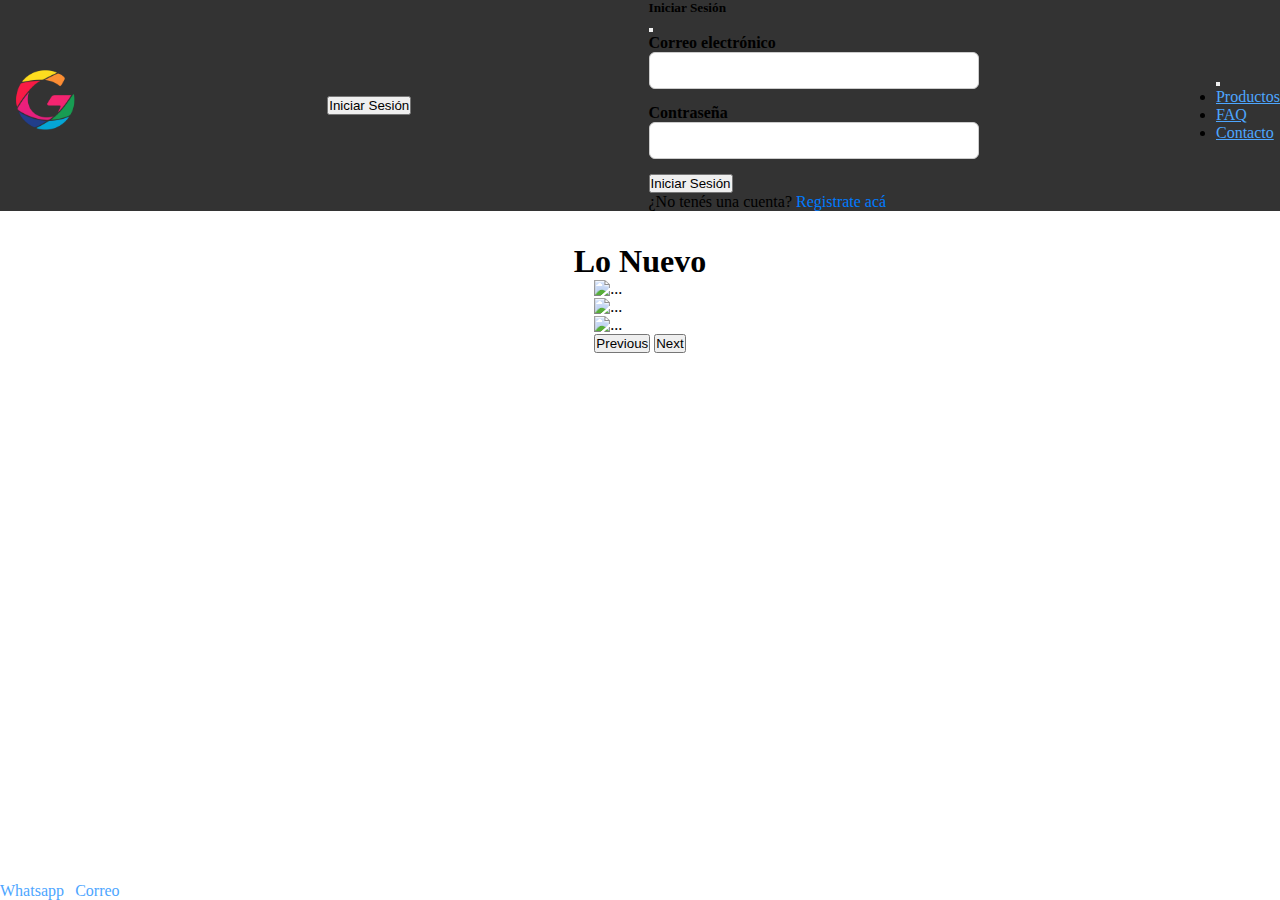
==== pages/contacto.html @ 862be525 "FAQ" ====
<!DOCTYPE html>
<html lang="en">

<head>
    <meta charset="UTF-8">
    <meta name="viewport" content="width=device-width, initial-scale=1.0">
    <link href="https://cdn.jsdelivr.net/npm/bootstrap@5.3.5/dist/css/bootstrap.min.css" rel="stylesheet"
        integrity="sha384-SgOJa3DmI69IUzQ2PVdRZhwQ+dy64/BUtbMJw1MZ8t5HZApcHrRKUc4W0kG879m7" crossorigin="anonymous">
    <link rel="stylesheet" href="/css/style.css">
    <title>Document</title>
</head>

<body>

    <header>

        <div class="container-fluid">
            <a class="navbar-brand" href="/index.html">
                <img  id="logo" class="logo d-inline-block align-text-top" src="/img/Logo.png" alt="Logo" height="90">
            </a>
        </div>

        <div class="d-flex justify-content-center my-3">
            <button class="btn btn-primary text-nowrap" data-bs-toggle="modal" data-bs-target="#loginModal">
                Iniciar Sesión
            </button>
        </div>

        <div class="modal fade" id="loginModal" tabindex="-1" aria-labelledby="loginModalLabel" aria-hidden="true">
            <div class="modal-dialog">
                <div class="modal-content">

                    <div class="modal-header">
                        <h5 class="modal-title" id="loginModalLabel">Iniciar Sesión</h5>
                        <button type="button" class="btn-close" data-bs-dismiss="modal" aria-label="Cerrar"></button>
                    </div>

                    <div class="modal-body">
                        <form>
                            <div class="mb-3">
                                <label for="emailInput" class="form-label">Correo electrónico</label>
                                <input type="email" class="form-control" id="emailInput" required>
                            </div>
                            <div class="mb-3">
                                <label for="passwordInput" class="form-label">Contraseña</label>
                                <input type="password" class="form-control" id="passwordInput" required>
                            </div>
                            <button type="submit" class="btn btn-primary w-100 mb-3">Iniciar Sesión</button>
                        </form>

                        <div id="register" class="text-center">
                            <p class="mb-0">¿No tenés una cuenta? <a href="/pages/registro.html">Registrate acá</a></p>
                        </div>
                    </div>
                </div>
            </div>
        </div>

        <nav class="navbar navbar-expand-lg">
            <div class="container-fluid">
                <button class="navbar-toggler" type="button" data-bs-toggle="collapse" data-bs-target="#navbarNav"
                    aria-controls="navbarNav" aria-expanded="false" aria-label="Toggle navigation">
                    <span class="navbar-toggler-icon"></span>
                </button>
                <div class="collapse navbar-collapse justify-content-center" id="navbarNav">
                    <ul class="navbar-nav">
                        <li class="nav-item">
                            <a class="nav-link" href="/pages/productos.html">Productos</a>
                        </li>
                        <li class="nav-item">
                            <a class="nav-link" href="/pages/faq.html">FAQ</a>
                        </li>
                        <li class="nav-item">
                            <a class="nav-link" href="/pages/contacto.html">Contacto</a>
                        </li>
                    </ul>
                </div>
            </div>
        </nav>

    </header>

    <main>

        <h1 class="titulo">Lo Nuevo</h1>
        <div id="carouselExampleAutoplaying" class="carousel slide mt-4" data-bs-ride="carousel">
            <div class="carousel-inner">
                <div class="carousel-item active">
                    <img src="..." class="d-block w-100" alt="...">
                </div>
                <div class="carousel-item">
                    <img src="..." class="d-block w-100" alt="...">
                </div>
                <div class="carousel-item">
                    <img src="..." class="d-block w-100" alt="...">
                </div>
            </div>
            <button class="carousel-control-prev" type="button" data-bs-target="#carouselExampleAutoplaying"
                data-bs-slide="prev">
                <span class="carousel-control-prev-icon" aria-hidden="true"></span>
                <span class="visually-hidden">Previous</span>
            </button>
            <button class="carousel-control-next" type="button" data-bs-target="#carouselExampleAutoplaying"
                data-bs-slide="next">
                <span class="carousel-control-next-icon" aria-hidden="true"></span>
                <span class="visually-hidden">Next</span>
            </button>
        </div>

    </main>

    <footer>

        <div class="container-fluid bg-dark text-center py-3">
            <p>&copy; 2025 La grafica. Todos los derechos reservados.</p>
            <a href="#">Whatsapp</a> | <a href="#">Correo</a>

        </div>
    </footer>

    <script src="https://cdn.jsdelivr.net/npm/bootstrap@5.3.5/dist/js/bootstrap.bundle.min.js"
        integrity="sha384-k6d4wzSIapyDyv1kpU366/PK5hCdSbCRGRCMv+eplOQJWyd1fbcAu9OCUj5zNLiq"
        crossorigin="anonymous"></script>

</body>

</html>
---- css/style.css ----
* {
    margin: 0;
    padding: 0;
    box-sizing: border-box;
}

html,
body {
    height: 100%;
    margin: 0;
}

body {
    display: flex;
    flex-direction: column;
}

#logo {
    transition: transform 0.4s cubic-bezier(0.4, 0, 0.2, 1);
}

#logo:hover {
    transform: scale(1.2);
}

header {
    display: flex;
    justify-content: space-between;
    align-items: center;
    background-color: #333;
}

.nav-link {
    color: #4da6ff;
    display: inline-block;
    transition: transform 0.3s ease;
}

.nav-link:hover {
    color: #ffffff;
    transform: scale(1.1);
}

main {
    flex: 1;
    display: flex;
    flex-direction: column;
    align-items: center;
}

.titulo {
    text-align: center;
    margin-top: 2rem;

}

.catalogo {
    width: 100%;
    max-width: 1200px;
    display: grid;
    grid-template-columns: repeat(auto-fit, minmax(220px, 1fr));
    gap: 2rem;
    padding: 2rem;
}

.producto {
    background: white;
    padding: 1rem;
    border-radius: 10px;
    text-align: center;
    box-shadow: 0 2px 8px rgba(0, 0, 0, 0.1);
    transition: transform 0.3s ease;
}

.producto:hover {
    transform: scale(1.03);
}

.producto img {
    width: 100%;
    height: auto;
    border-radius: 6px;
}

.producto h2 {
    margin: 0.5rem 0;
    font-size: 1.2rem;
}

.producto p {
    font-size: 1rem;
    color: #333;
}

.producto button {
    margin-top: 0.5rem;
    padding: 0.5rem 1rem;
    background-color: #007bff;
    border: none;
    color: white;
    border-radius: 5px;
    cursor: pointer;
    transition: background-color 0.2s ease;
}

.producto button:hover {
    background-color: #0056b3;
}

.faq{
    max-width: 800px;
    margin: 30px auto;
    padding: 20px;
    background-color: #fff;
    border-radius: 8px;
    box-shadow: 0 4px 10px rgba(0, 0, 0, 0.1);
}

.faq h2{
    text-align: center;
    margin-bottom: 20px;
    color: #333;
}

.question{
    margin-bottom: 15px;
    padding: 10px;
    background-color: #fafafa;
    border-radius: 8px;
    box-shadow: 0 2px 5px rgba(0, 0, 0, 0.1);
}

.question h3{
    font-size: 1.1rem;
    color: #007bff;
    margin-bottom: 10px;
    cursor: pointer;
}

.question p{
    font-size: 0.9rem;
    color: #555;
    margin-bottom: 0;
}

.question p a{
    color: #007bff;
    text-decoration: none;
}

.question:hover{
    background-color: #e8f4ff;
}

#register p a{
    color: #007bff;
    text-decoration: none;
}

.form-registro {
    max-width: 400px;
    background: #fff;
    border-radius: 10px;
    box-shadow: 0 0 10px rgba(0, 0, 0, 0.1);
}

label {
    margin-top: 15px;
    margin-bottom: 5px;
    font-weight: bold;
}

input[type="text"],
input[type="email"],
input[type="password"] {
    width: 100%;
    padding: 10px;
    margin-bottom: 15px;
    border: 1px solid #ccc;
    border-radius: 6px;
}

.registro {
    width: 100%;
    padding: 10px;
    background-color: #0066cc;
    color: white;
    border: none;
    border-radius: 6px;
    font-size: 16px;
    cursor: pointer;
    transition: background-color 0.3s ease;
}

.registro:hover {
    background-color: #004a99;
}


footer {
    color: #ffffff;
}

footer a {
    color: #4da6ff;
    text-decoration: none;
    display: inline-block;
    transition: transform 0.3s ease;
}

footer a:hover {
    color: #ffffff;
    transform: scale(1.1);
}

/* Query para tablet (768px a 1024px) */
@media (max-width: 1024px) {
    .logo {
        height: 70px;
    }

    h1.titulo {
        font-size: 2rem;
        text-align: center;
    }

    .navbar-nav .nav-link {
        font-size: 1rem;
        padding: 8px 12px;
    }
}

/* Query para celular (hasta 768px) */
@media (max-width: 768px) {
    .logo {
        height: 60px;
    }

    h1.titulo {
        font-size: 1.5rem;
        margin-top: 1rem;
        text-align: center;
    }

    .navbar-nav {
        flex-direction: column;
        align-items: center;
    }

    .navbar-nav .nav-link {
        font-size: 1rem;
        padding: 10px;
    }

    .btn {
        font-size: 0.9rem;
        padding: 8px 16px;
    }

    footer p,
    footer a {
        font-size: 0.9rem;
    }

    footer a {
        display: inline-block;
        margin: 0 5px;
    }
}
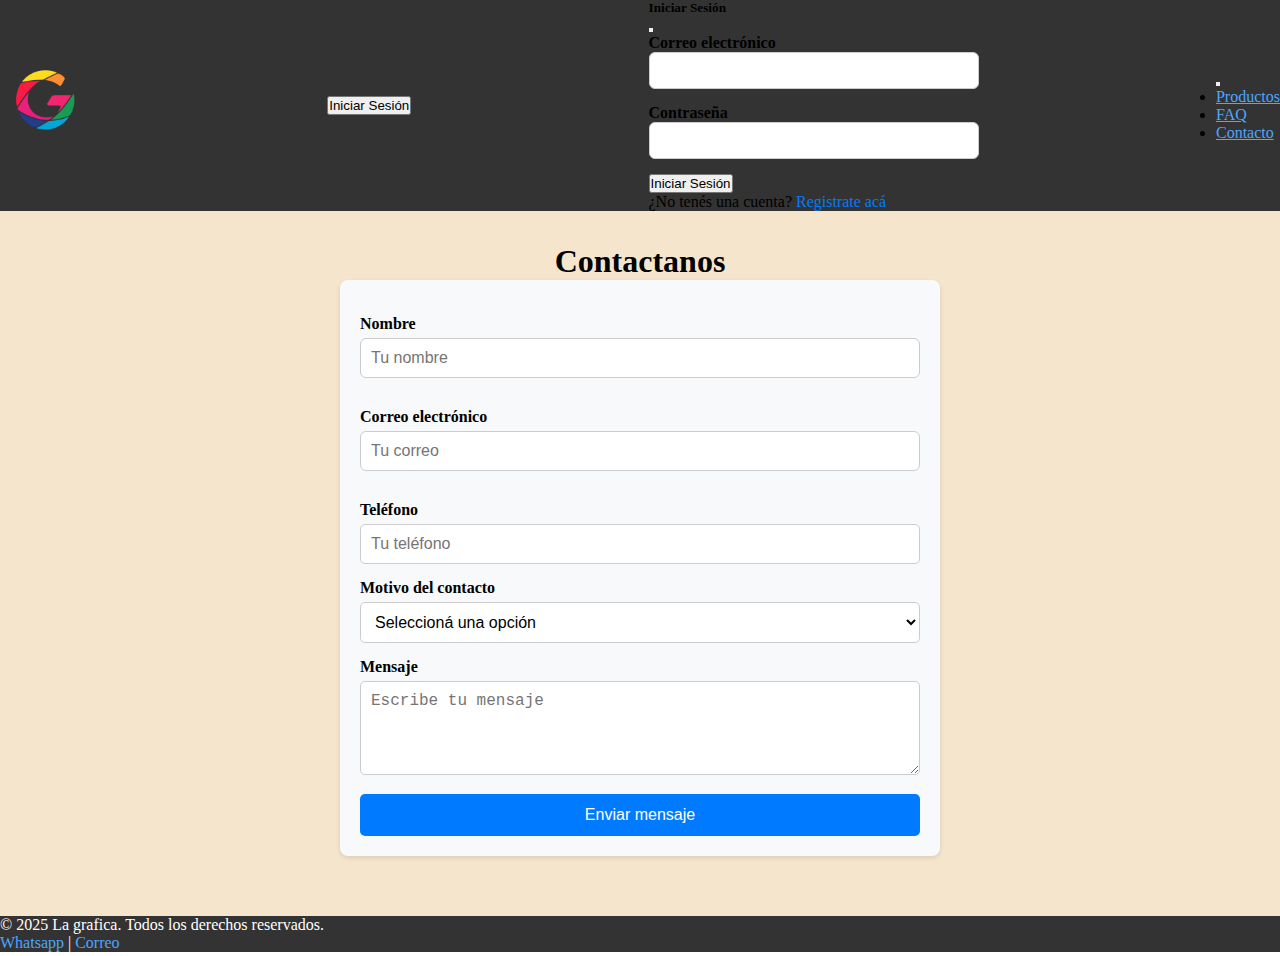
==== commit 6fafd6e5: "Contact Form" ====
--- a/pages/contacto.html
+++ b/pages/contacto.html
@@ -7,7 +7,7 @@
     <link href="https://cdn.jsdelivr.net/npm/bootstrap@5.3.5/dist/css/bootstrap.min.css" rel="stylesheet"
         integrity="sha384-SgOJa3DmI69IUzQ2PVdRZhwQ+dy64/BUtbMJw1MZ8t5HZApcHrRKUc4W0kG879m7" crossorigin="anonymous">
     <link rel="stylesheet" href="/css/style.css">
-    <title>Document</title>
+    <title>Contacto</title>
 </head>
 
 <body>
@@ -16,7 +16,7 @@
 
         <div class="container-fluid">
             <a class="navbar-brand" href="/index.html">
-                <img  id="logo" class="logo d-inline-block align-text-top" src="/img/Logo.png" alt="Logo" height="90">
+                <img id="logo" class="logo d-inline-block align-text-top" src="/img/Logo.png" alt="Logo" height="90">
             </a>
         </div>
 
@@ -82,29 +82,38 @@
 
     <main>
 
-        <h1 class="titulo">Lo Nuevo</h1>
-        <div id="carouselExampleAutoplaying" class="carousel slide mt-4" data-bs-ride="carousel">
-            <div class="carousel-inner">
-                <div class="carousel-item active">
-                    <img src="..." class="d-block w-100" alt="...">
+        <h1 class="titulo">Contactanos</h1>
+        <div class="form_cnt">
+            <form>
+                <div class="form_item">
+                    <label for="nameInput">Nombre</label>
+                    <input type="text" id="nameInput" name="name" placeholder="Tu nombre" required>
                 </div>
-                <div class="carousel-item">
-                    <img src="..." class="d-block w-100" alt="...">
+                <div class="form_item">
+                    <label for="emailInput">Correo electrónico</label>
+                    <input type="email" id="emailInput" name="email" placeholder="Tu correo" required>
                 </div>
-                <div class="carousel-item">
-                    <img src="..." class="d-block w-100" alt="...">
+                <div class="form_item">
+                    <label for="phoneInput">Teléfono</label>
+                    <input type="tel" id="phoneInput" name="phone" placeholder="Tu teléfono" required>
                 </div>
-            </div>
-            <button class="carousel-control-prev" type="button" data-bs-target="#carouselExampleAutoplaying"
-                data-bs-slide="prev">
-                <span class="carousel-control-prev-icon" aria-hidden="true"></span>
-                <span class="visually-hidden">Previous</span>
-            </button>
-            <button class="carousel-control-next" type="button" data-bs-target="#carouselExampleAutoplaying"
-                data-bs-slide="next">
-                <span class="carousel-control-next-icon" aria-hidden="true"></span>
-                <span class="visually-hidden">Next</span>
-            </button>
+                <div class="form_item">
+                    <label for="reasonSelect">Motivo del contacto</label>
+                    <select id="reasonSelect" name="reason" required>
+                        <option value="" disabled selected>Seleccioná una opción</option>
+                        <option value="consulta">Consulta general</option>
+                        <option value="pedido">Consulta sobre un pedido</option>
+                        <option value="presupuesto">Solicitar presupuesto | Compra mayorista</option>
+                        <option value="otro">Otro</option>
+                    </select>
+                </div>
+                <div class="form_item">
+                    <label for="messageInput">Mensaje</label>
+                    <textarea id="messageInput" name="message" rows="4" placeholder="Escribe tu mensaje"
+                        required></textarea>
+                </div>
+                <button type="submit" class="submit-btn">Enviar mensaje</button>
+            </form>
         </div>
 
     </main>
@@ -113,7 +122,8 @@
 
         <div class="container-fluid bg-dark text-center py-3">
             <p>&copy; 2025 La grafica. Todos los derechos reservados.</p>
-            <a href="#">Whatsapp</a> | <a href="#">Correo</a>
+            <a href="https://api.whatsapp.com/send/?phone=542216837843&text&type=phone_number&app_absent=0"
+                target="_blank">Whatsapp</a> | <a href="mailto:impresiones@lagraficaensenada.com">Correo</a>
 
         </div>
     </footer>
--- a/css/style.css
+++ b/css/style.css
@@ -1,9 +1,11 @@
+/* Reset de estilos */
 * {
     margin: 0;
     padding: 0;
     box-sizing: border-box;
 }
 
+/* Estilo general */
 html,
 body {
     height: 100%;
@@ -15,14 +17,7 @@
     flex-direction: column;
 }
 
-#logo {
-    transition: transform 0.4s cubic-bezier(0.4, 0, 0.2, 1);
-}
-
-#logo:hover {
-    transform: scale(1.2);
-}
-
+/* Header */
 header {
     display: flex;
     justify-content: space-between;
@@ -30,6 +25,14 @@
     background-color: #333;
 }
 
+#logo {
+    transition: transform 0.4s cubic-bezier(0.4, 0, 0.2, 1);
+}
+
+#logo:hover {
+    transform: scale(1.2);
+}
+
 .nav-link {
     color: #4da6ff;
     display: inline-block;
@@ -41,9 +44,11 @@
     transform: scale(1.1);
 }
 
+/* Contenido principal */
 main {
+    background-color: #f4e5cc;
+    display: flex;
     flex: 1;
-    display: flex;
     flex-direction: column;
     align-items: center;
 }
@@ -51,9 +56,9 @@
 .titulo {
     text-align: center;
     margin-top: 2rem;
-
-}
-
+}
+
+/* Catalogo */
 .catalogo {
     width: 100%;
     max-width: 1200px;
@@ -70,6 +75,11 @@
     text-align: center;
     box-shadow: 0 2px 8px rgba(0, 0, 0, 0.1);
     transition: transform 0.3s ease;
+    cursor: pointer;
+    display: flex;
+    flex-direction: column;
+    justify-content: space-between;
+    height: 100%;
 }
 
 .producto:hover {
@@ -77,23 +87,25 @@
 }
 
 .producto img {
-    width: 100%;
-    height: auto;
-    border-radius: 6px;
+    max-height: 180px;
+    object-fit: contain;
+    margin-bottom: 1rem;
+    flex-shrink: 0;
 }
 
 .producto h2 {
+    font-size: 1.2rem;
     margin: 0.5rem 0;
-    font-size: 1.2rem;
 }
 
 .producto p {
     font-size: 1rem;
     color: #333;
+    margin-bottom: 0.5rem;
 }
 
 .producto button {
-    margin-top: 0.5rem;
+    margin-top: auto;
     padding: 0.5rem 1rem;
     background-color: #007bff;
     border: none;
@@ -107,6 +119,7 @@
     background-color: #0056b3;
 }
 
+/* Preguntas frecuentes */
 .faq{
     max-width: 800px;
     margin: 30px auto;
@@ -134,7 +147,6 @@
     font-size: 1.1rem;
     color: #007bff;
     margin-bottom: 10px;
-    cursor: pointer;
 }
 
 .question p{
@@ -148,10 +160,60 @@
     text-decoration: none;
 }
 
-.question:hover{
-    background-color: #e8f4ff;
-}
-
+/* Contacto */
+.form_cnt{
+    width: 100%;
+    max-width: 600px;
+    margin: 0 auto 60px;
+    padding: 20px;
+    background-color: #f8f9fa;
+    border-radius: 8px;
+    box-shadow: 0 2px 5px rgba(0, 0, 0, 0.1);
+}
+
+.form_item {
+    margin-bottom: 15px;
+}
+
+.form_item label {
+    font-size: 16px;
+    font-weight: bold;
+    margin-bottom: 5px;
+    display: block;
+}
+
+.form_item input,
+.form_item textarea,
+.form_item select {
+    width: 100%;
+    padding: 10px;
+    font-size: 16px;
+    border: 1px solid #ccc;
+    border-radius: 5px;
+    background-color: white;
+}
+
+.form_item textarea {
+    resize: vertical;
+}
+
+.submit-btn {
+    width: 100%;
+    padding: 12px;
+    font-size: 16px;
+    background-color: #007bff;
+    color: white;
+    border: none;
+    border-radius: 5px;
+    cursor: pointer;
+    transition: background-color 0.3s;
+}
+
+.submit-btn:hover {
+    background-color: #0056b3;
+}
+
+/* Formulario de registro */
 #register p a{
     color: #007bff;
     text-decoration: none;
@@ -196,8 +258,10 @@
     background-color: #004a99;
 }
 
-
-footer {
+/* Footer */
+
+footer{
+    background-color: #333;
     color: #ffffff;
 }
 
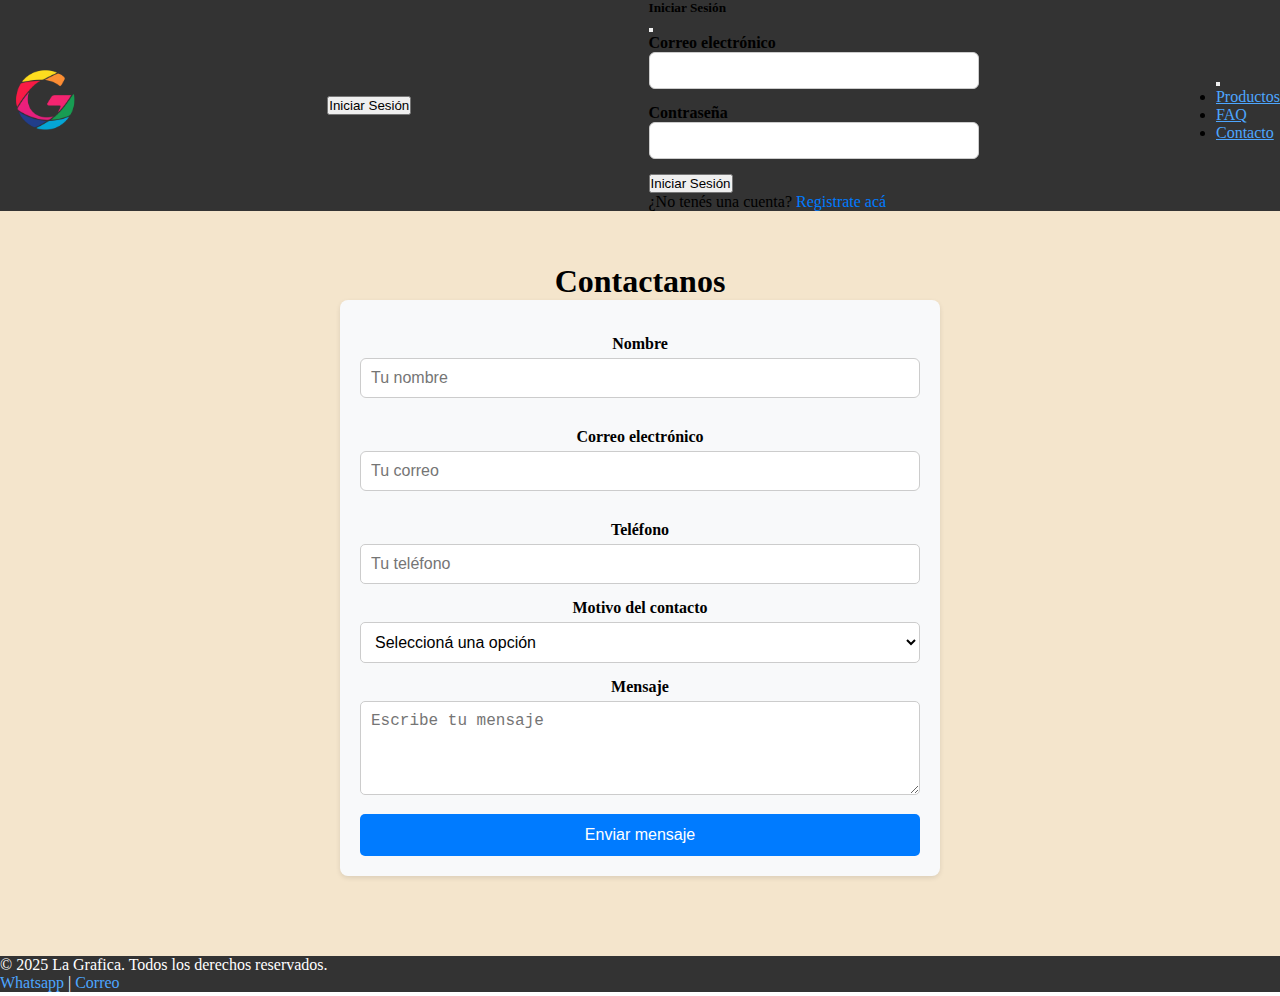
==== commit 5b73e27f: "Correcciones" ====
--- a/pages/contacto.html
+++ b/pages/contacto.html
@@ -1,5 +1,5 @@
 <!DOCTYPE html>
-<html lang="en">
+<html lang="es">
 
 <head>
     <meta charset="UTF-8">
@@ -21,7 +21,7 @@
         </div>
 
         <div class="d-flex justify-content-center my-3">
-            <button class="btn btn-primary text-nowrap" data-bs-toggle="modal" data-bs-target="#loginModal">
+            <button class="btn btn-primary text-nowrap btn-sm" data-bs-toggle="modal" data-bs-target="#loginModal">
                 Iniciar Sesión
             </button>
         </div>
@@ -121,7 +121,7 @@
     <footer>
 
         <div class="container-fluid bg-dark text-center py-3">
-            <p>&copy; 2025 La grafica. Todos los derechos reservados.</p>
+            <p>&copy; 2025 La Grafica. Todos los derechos reservados.</p>
             <a href="https://api.whatsapp.com/send/?phone=542216837843&text&type=phone_number&app_absent=0"
                 target="_blank">Whatsapp</a> | <a href="mailto:impresiones@lagraficaensenada.com">Correo</a>
 
--- a/css/style.css
+++ b/css/style.css
@@ -47,10 +47,13 @@
 /* Contenido principal */
 main {
     background-color: #f4e5cc;
+    padding-bottom: 2rem;
     display: flex;
     flex: 1;
     flex-direction: column;
     align-items: center;
+    text-align: center;
+    padding: 20px;
 }
 
 .titulo {
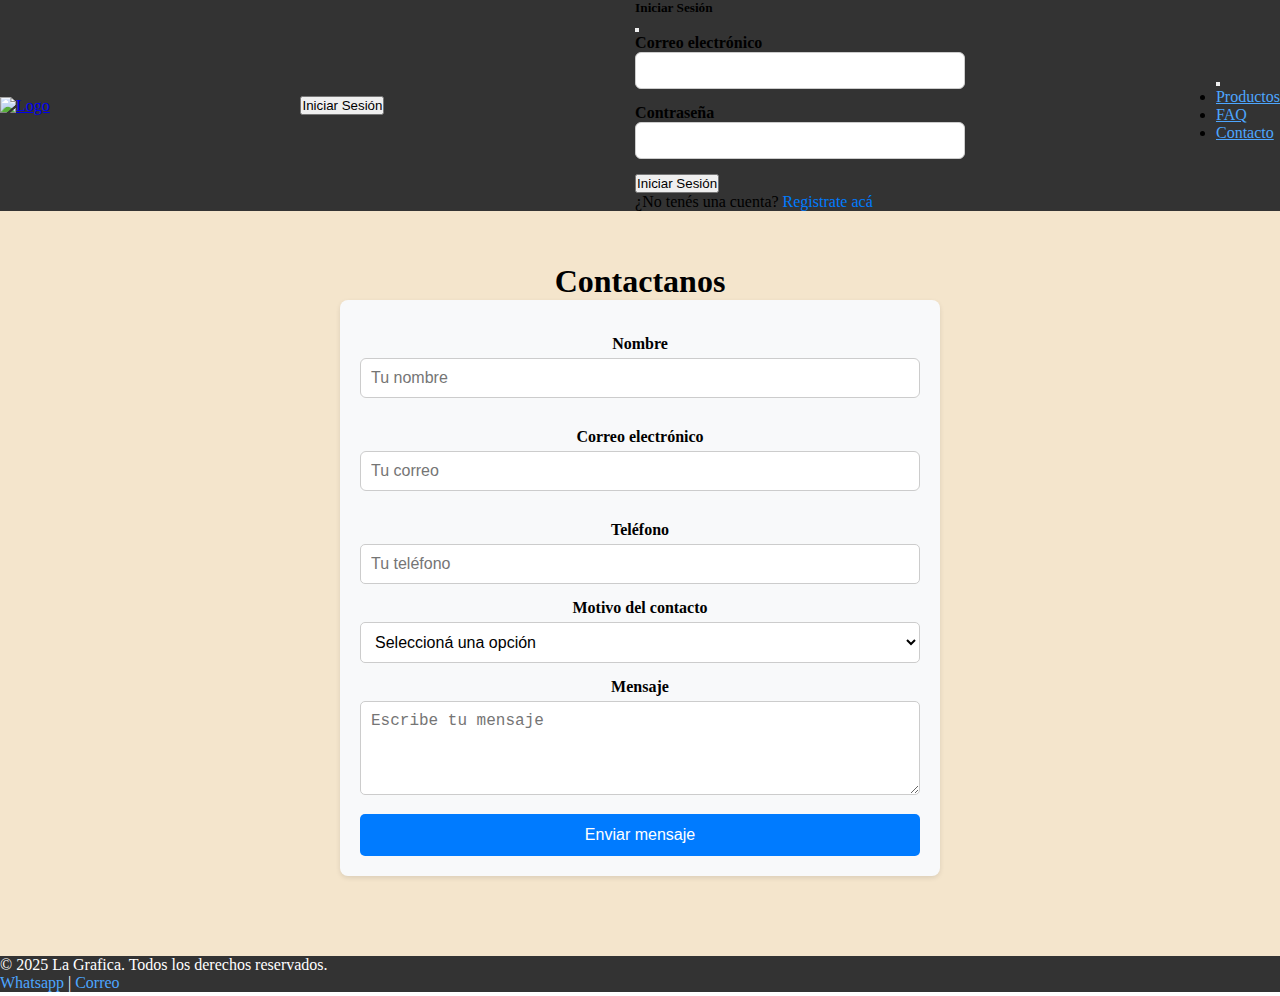
==== commit c3c196bc: "Comentarios y correccion de rutas" ====
--- a/pages/contacto.html
+++ b/pages/contacto.html
@@ -6,26 +6,31 @@
     <meta name="viewport" content="width=device-width, initial-scale=1.0">
     <link href="https://cdn.jsdelivr.net/npm/bootstrap@5.3.5/dist/css/bootstrap.min.css" rel="stylesheet"
         integrity="sha384-SgOJa3DmI69IUzQ2PVdRZhwQ+dy64/BUtbMJw1MZ8t5HZApcHrRKUc4W0kG879m7" crossorigin="anonymous">
-    <link rel="stylesheet" href="/css/style.css">
+    <link rel="stylesheet" href="../css/style.css">
+    <link rel="shortcut icon" href="/img/logo.ico" type="image/x-icon">
     <title>Contacto</title>
 </head>
 
 <body>
 
+    <!-- Header -->
     <header>
 
+        <!-- Logo -->
         <div class="container-fluid">
-            <a class="navbar-brand" href="/index.html">
-                <img id="logo" class="logo d-inline-block align-text-top" src="/img/Logo.png" alt="Logo" height="90">
+            <a class="navbar-brand" href="../index.html">
+                <img id="logo" class="logo d-inline-block align-text-top" src="../img/logo.png" alt="Logo" height="90">
             </a>
         </div>
 
+        <!-- Botón de inicio de sesión -->
         <div class="d-flex justify-content-center my-3">
             <button class="btn btn-primary text-nowrap btn-sm" data-bs-toggle="modal" data-bs-target="#loginModal">
                 Iniciar Sesión
             </button>
         </div>
 
+        <!-- Modal de inicio de sesión -->
         <div class="modal fade" id="loginModal" tabindex="-1" aria-labelledby="loginModalLabel" aria-hidden="true">
             <div class="modal-dialog">
                 <div class="modal-content">
@@ -49,13 +54,14 @@
                         </form>
 
                         <div id="register" class="text-center">
-                            <p class="mb-0">¿No tenés una cuenta? <a href="/pages/registro.html">Registrate acá</a></p>
+                            <p class="mb-0">¿No tenés una cuenta? <a href="./registro.html">Registrate acá</a></p>
                         </div>
                     </div>
                 </div>
             </div>
         </div>
 
+        <!-- Navbar -->
         <nav class="navbar navbar-expand-lg">
             <div class="container-fluid">
                 <button class="navbar-toggler" type="button" data-bs-toggle="collapse" data-bs-target="#navbarNav"
@@ -65,13 +71,13 @@
                 <div class="collapse navbar-collapse justify-content-center" id="navbarNav">
                     <ul class="navbar-nav">
                         <li class="nav-item">
-                            <a class="nav-link" href="/pages/productos.html">Productos</a>
+                            <a class="nav-link" href="./productos.html">Productos</a>
                         </li>
                         <li class="nav-item">
-                            <a class="nav-link" href="/pages/faq.html">FAQ</a>
+                            <a class="nav-link" href="./faq.html">FAQ</a>
                         </li>
                         <li class="nav-item">
-                            <a class="nav-link" href="/pages/contacto.html">Contacto</a>
+                            <a class="nav-link" href="./contacto.html">Contacto</a>
                         </li>
                     </ul>
                 </div>
@@ -80,9 +86,12 @@
 
     </header>
 
+    <!-- Contenido Principal -->
     <main>
 
         <h1 class="titulo">Contactanos</h1>
+
+        <!-- Formulario de contacto -->
         <div class="form_cnt">
             <form>
                 <div class="form_item">
@@ -118,8 +127,10 @@
 
     </main>
 
+    <!-- Footer -->
     <footer>
 
+        <!-- Copy & links -->
         <div class="container-fluid bg-dark text-center py-3">
             <p>&copy; 2025 La Grafica. Todos los derechos reservados.</p>
             <a href="https://api.whatsapp.com/send/?phone=542216837843&text&type=phone_number&app_absent=0"
--- a/css/style.css
+++ b/css/style.css
@@ -1,5 +1,5 @@
 /* Reset de estilos */
-* {
+*{
     margin: 0;
     padding: 0;
     box-sizing: border-box;
@@ -7,45 +7,45 @@
 
 /* Estilo general */
 html,
-body {
+body{
     height: 100%;
     margin: 0;
 }
 
-body {
+body{
     display: flex;
     flex-direction: column;
 }
 
 /* Header */
-header {
+header{
     display: flex;
     justify-content: space-between;
     align-items: center;
     background-color: #333;
 }
 
-#logo {
+#logo{
     transition: transform 0.4s cubic-bezier(0.4, 0, 0.2, 1);
 }
 
-#logo:hover {
+#logo:hover{
     transform: scale(1.2);
 }
 
-.nav-link {
+.nav-link{
     color: #4da6ff;
     display: inline-block;
     transition: transform 0.3s ease;
 }
 
-.nav-link:hover {
+.nav-link:hover{
     color: #ffffff;
     transform: scale(1.1);
 }
 
 /* Contenido principal */
-main {
+main{
     background-color: #f4e5cc;
     padding-bottom: 2rem;
     display: flex;
@@ -56,13 +56,13 @@
     padding: 20px;
 }
 
-.titulo {
+.titulo{
     text-align: center;
     margin-top: 2rem;
 }
 
 /* Catalogo */
-.catalogo {
+.catalogo{
     width: 100%;
     max-width: 1200px;
     display: grid;
@@ -71,7 +71,7 @@
     padding: 2rem;
 }
 
-.producto {
+.producto{
     background: white;
     padding: 1rem;
     border-radius: 10px;
@@ -85,29 +85,29 @@
     height: 100%;
 }
 
-.producto:hover {
+.producto:hover{
     transform: scale(1.03);
 }
 
-.producto img {
+.producto img{
     max-height: 180px;
     object-fit: contain;
     margin-bottom: 1rem;
     flex-shrink: 0;
 }
 
-.producto h2 {
+.producto h2{
     font-size: 1.2rem;
     margin: 0.5rem 0;
 }
 
-.producto p {
+.producto p{
     font-size: 1rem;
     color: #333;
     margin-bottom: 0.5rem;
 }
 
-.producto button {
+.producto button{
     margin-top: auto;
     padding: 0.5rem 1rem;
     background-color: #007bff;
@@ -118,7 +118,7 @@
     transition: background-color 0.2s ease;
 }
 
-.producto button:hover {
+.producto button:hover{
     background-color: #0056b3;
 }
 
@@ -174,11 +174,11 @@
     box-shadow: 0 2px 5px rgba(0, 0, 0, 0.1);
 }
 
-.form_item {
+.form_item{
     margin-bottom: 15px;
 }
 
-.form_item label {
+.form_item label{
     font-size: 16px;
     font-weight: bold;
     margin-bottom: 5px;
@@ -187,7 +187,7 @@
 
 .form_item input,
 .form_item textarea,
-.form_item select {
+.form_item select{
     width: 100%;
     padding: 10px;
     font-size: 16px;
@@ -196,11 +196,11 @@
     background-color: white;
 }
 
-.form_item textarea {
+.form_item textarea{
     resize: vertical;
 }
 
-.submit-btn {
+.submit-btn{
     width: 100%;
     padding: 12px;
     font-size: 16px;
@@ -212,7 +212,7 @@
     transition: background-color 0.3s;
 }
 
-.submit-btn:hover {
+.submit-btn:hover{
     background-color: #0056b3;
 }
 
@@ -222,14 +222,15 @@
     text-decoration: none;
 }
 
-.form-registro {
-    max-width: 400px;
+.form-registro{
+    max-width: 600px;
+    padding: 30px 40px;
     background: #fff;
     border-radius: 10px;
     box-shadow: 0 0 10px rgba(0, 0, 0, 0.1);
 }
 
-label {
+label{
     margin-top: 15px;
     margin-bottom: 5px;
     font-weight: bold;
@@ -237,7 +238,7 @@
 
 input[type="text"],
 input[type="email"],
-input[type="password"] {
+input[type="password"]{
     width: 100%;
     padding: 10px;
     margin-bottom: 15px;
@@ -245,7 +246,7 @@
     border-radius: 6px;
 }
 
-.registro {
+.registro{
     width: 100%;
     padding: 10px;
     background-color: #0066cc;
@@ -257,7 +258,7 @@
     transition: background-color 0.3s ease;
 }
 
-.registro:hover {
+.registro:hover{
     background-color: #004a99;
 }
 
@@ -268,68 +269,68 @@
     color: #ffffff;
 }
 
-footer a {
+footer a{
     color: #4da6ff;
     text-decoration: none;
     display: inline-block;
     transition: transform 0.3s ease;
 }
 
-footer a:hover {
+footer a:hover{
     color: #ffffff;
     transform: scale(1.1);
 }
 
 /* Query para tablet (768px a 1024px) */
-@media (max-width: 1024px) {
-    .logo {
+@media (max-width: 1024px){
+    .logo{
         height: 70px;
     }
 
-    h1.titulo {
+    h1.titulo{
         font-size: 2rem;
         text-align: center;
     }
 
-    .navbar-nav .nav-link {
+    .navbar-nav .nav-link{
         font-size: 1rem;
         padding: 8px 12px;
     }
 }
 
 /* Query para celular (hasta 768px) */
-@media (max-width: 768px) {
-    .logo {
+@media (max-width: 768px){
+    .logo{
         height: 60px;
     }
 
-    h1.titulo {
+    h1.titulo{
         font-size: 1.5rem;
         margin-top: 1rem;
         text-align: center;
     }
 
-    .navbar-nav {
+    .navbar-nav{
         flex-direction: column;
         align-items: center;
     }
 
-    .navbar-nav .nav-link {
+    .navbar-nav .nav-link{
         font-size: 1rem;
         padding: 10px;
     }
 
-    .btn {
+    .btn{
         font-size: 0.9rem;
         padding: 8px 16px;
     }
 
     footer p,
-    footer a {
+    footer a{
         font-size: 0.9rem;
     }
 
-    footer a {
+    footer a{
         display: inline-block;
         margin: 0 5px;
     }
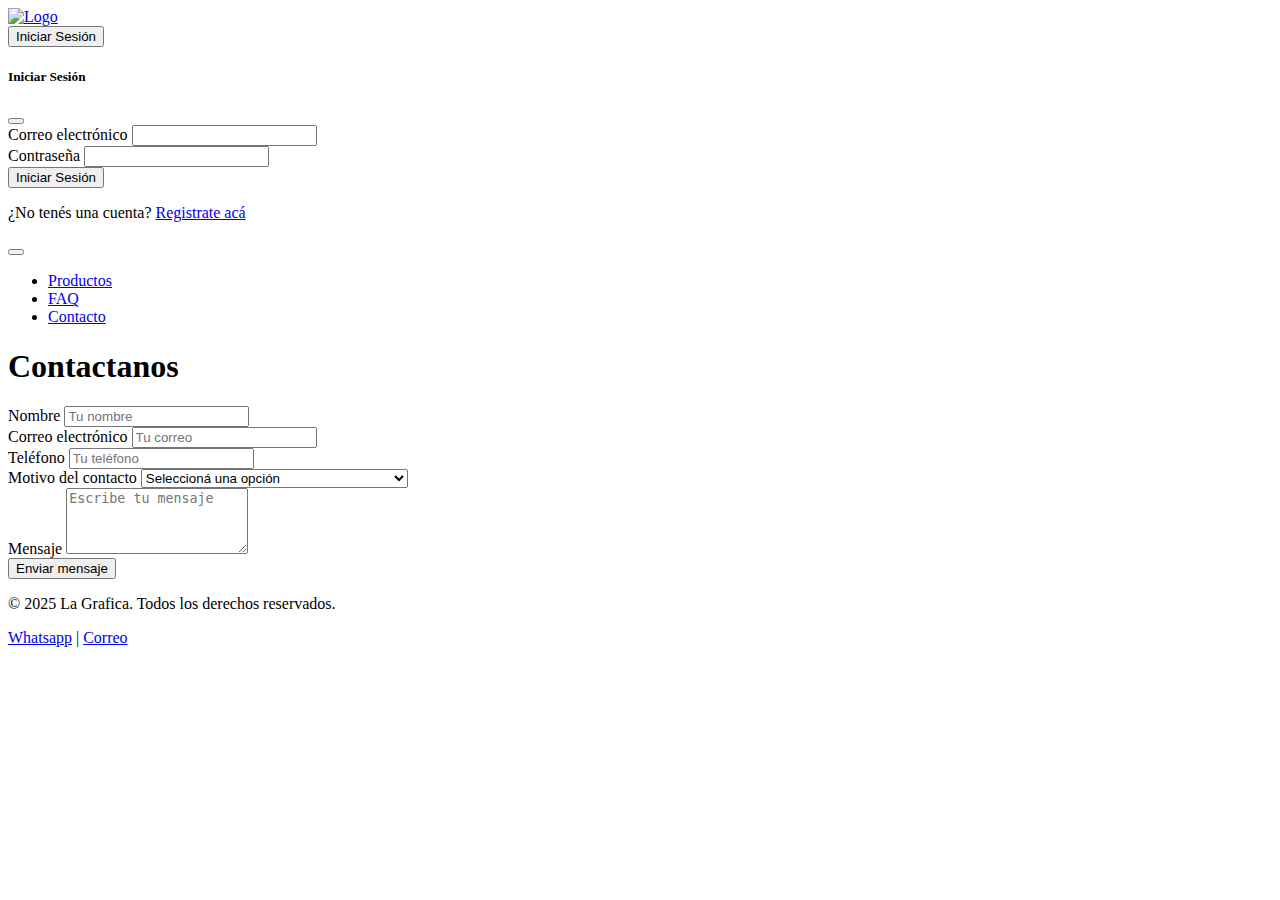
==== commit cd856a07: "Correccion css" ====
--- a/pages/contacto.html
+++ b/pages/contacto.html
@@ -6,8 +6,8 @@
     <meta name="viewport" content="width=device-width, initial-scale=1.0">
     <link href="https://cdn.jsdelivr.net/npm/bootstrap@5.3.5/dist/css/bootstrap.min.css" rel="stylesheet"
         integrity="sha384-SgOJa3DmI69IUzQ2PVdRZhwQ+dy64/BUtbMJw1MZ8t5HZApcHrRKUc4W0kG879m7" crossorigin="anonymous">
-    <link rel="stylesheet" href="../css/style.css">
-    <link rel="shortcut icon" href="/img/logo.ico" type="image/x-icon">
+    <link rel="stylesheet" href="/LaGrafica/css/style.css">
+    <link rel="shortcut icon" href="/LaGrafica/img/logo.ico" type="image/x-icon">
     <title>Contacto</title>
 </head>
 
@@ -19,7 +19,7 @@
         <!-- Logo -->
         <div class="container-fluid">
             <a class="navbar-brand" href="../index.html">
-                <img id="logo" class="logo d-inline-block align-text-top" src="../img/logo.png" alt="Logo" height="90">
+                <img id="logo" class="logo d-inline-block align-text-top" src="/LaGrafica/img/logo.png" alt="Logo" height="90">
             </a>
         </div>
 
